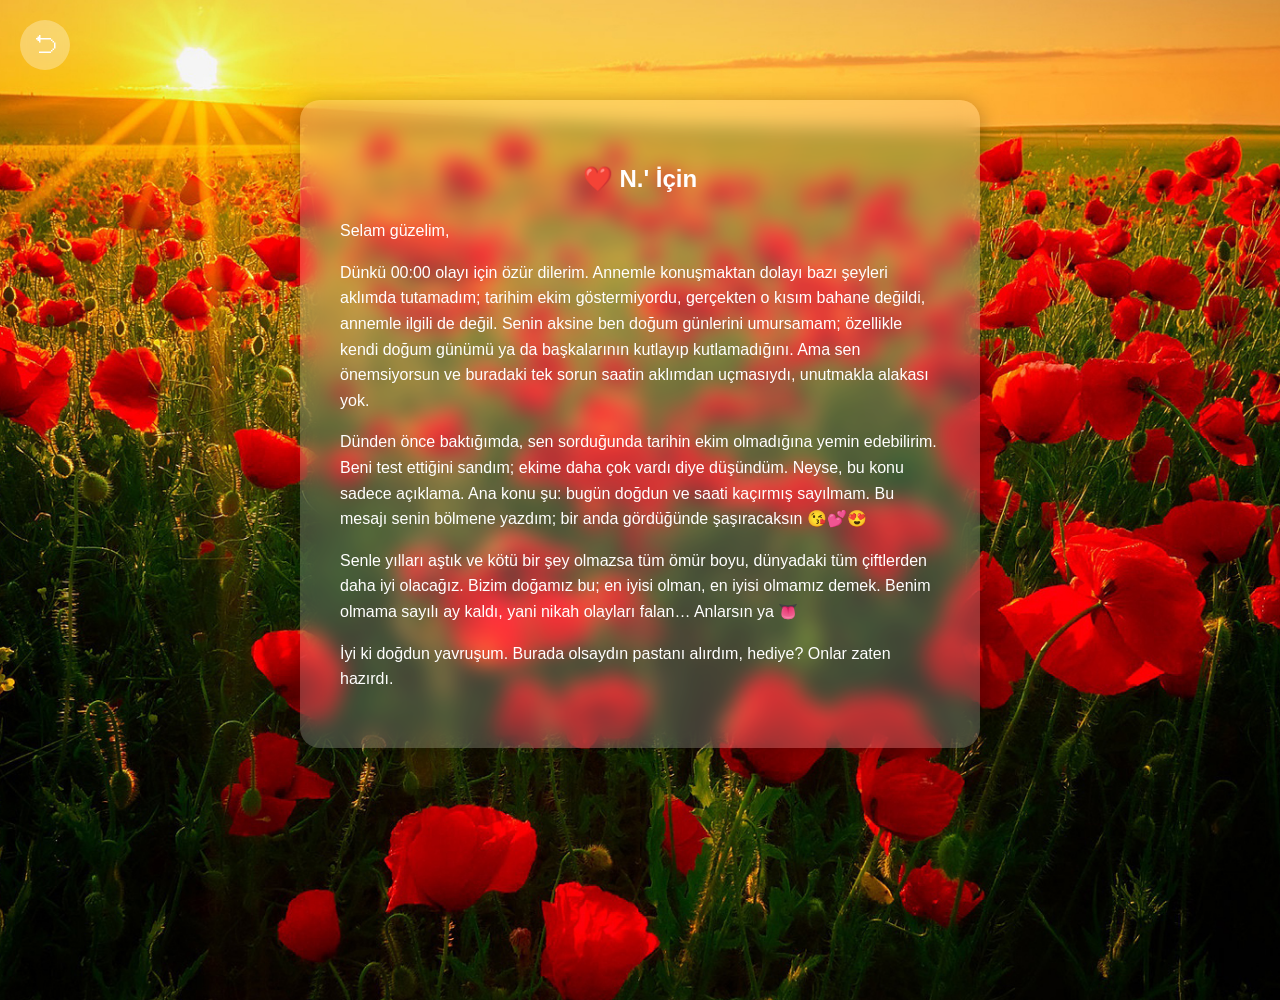
==== docs/Message/N_Message.html @ 72cfdd35 "NV-PAGE-2" ====
<!-- BU BİR 1889 BİLEŞENİDİR TAMAMEN TIPA TIP KOPYALANMASI YASAKTIR. -->




<!DOCTYPE html>
<html lang="en">




<button id="N_Button" onclick="window.location.href='../docs/index.html'">⮌</button>




<div id="N_Message_Block">
    <h2 id="N_Message_Title">❤️ N.' İçin</h2>

    <p>Selam güzelim,</p>

    <p>Dünkü 00:00 olayı için özür dilerim. Annemle konuşmaktan dolayı bazı şeyleri aklımda tutamadım; tarihim ekim göstermiyordu, gerçekten o kısım bahane değildi, annemle ilgili de değil. Senin aksine ben doğum günlerini umursamam; özellikle kendi doğum günümü ya da başkalarının kutlayıp kutlamadığını. Ama sen önemsiyorsun ve buradaki tek sorun saatin aklımdan uçmasıydı, unutmakla alakası yok.</p>

    <p>Dünden önce baktığımda, sen sorduğunda tarihin ekim olmadığına yemin edebilirim. Beni test ettiğini sandım; ekime daha çok vardı diye düşündüm. Neyse, bu konu sadece açıklama. Ana konu şu: bugün doğdun ve saati kaçırmış sayılmam. Bu mesajı senin bölmene yazdım; bir anda gördüğünde şaşıracaksın 😘💕😍</p>

    <p>Senle yılları aştık ve kötü bir şey olmazsa tüm ömür boyu, dünyadaki tüm çiftlerden daha iyi olacağız. Bizim doğamız bu; en iyisi olman, en iyisi olmamız demek. Benim olmama sayılı ay kaldı, yani nikah olayları falan… Anlarsın ya 👅</p>

    <p>İyi ki doğdun yavruşum. Burada olsaydın pastanı alırdım, hediye? Onlar zaten hazırdı.</p>
</div>




<style>

body {
    margin: 0;
    padding: 0;
    font-family: 'Ubuntu', sans-serif;
    background: url('../N_Folder/N_Message_Background.jpg') no-repeat center center;
    background-size: cover;
    height: 100vh;
}




#N_Message_Title {
    text-align: center;
    margin-bottom: 20px;
    font-size: 24px;
    color: #fff;
}




#N_Message_Block {
    background: rgba(255, 255, 255, 0.2);
    backdrop-filter: blur(10px);
    padding: 40px;
    border-radius: 20px;
    max-width: 600px;
    color: #fff;
    box-shadow: 0 4px 20px rgba(0,0,0,0.3);
    line-height: 1.6;
    text-align: left;
    margin: 100px auto;
}




#N_Button {
    position: fixed;
    top: 20px;
    left: 20px;
    width: 50px;
    height: 50px;
    border-radius: 50%;
    border: none;
    background: rgba(255, 255, 255, 0.3);
    color: #fff;
    font-size: 24px;
    cursor: pointer;
    backdrop-filter: blur(5px);
    display: flex;
    justify-content: center;
    align-items: center;
    transition: background 0.3s;
}




#N_Button:hover {
    background: rgba(255, 255, 255, 0.5);
}
</style>

</html>
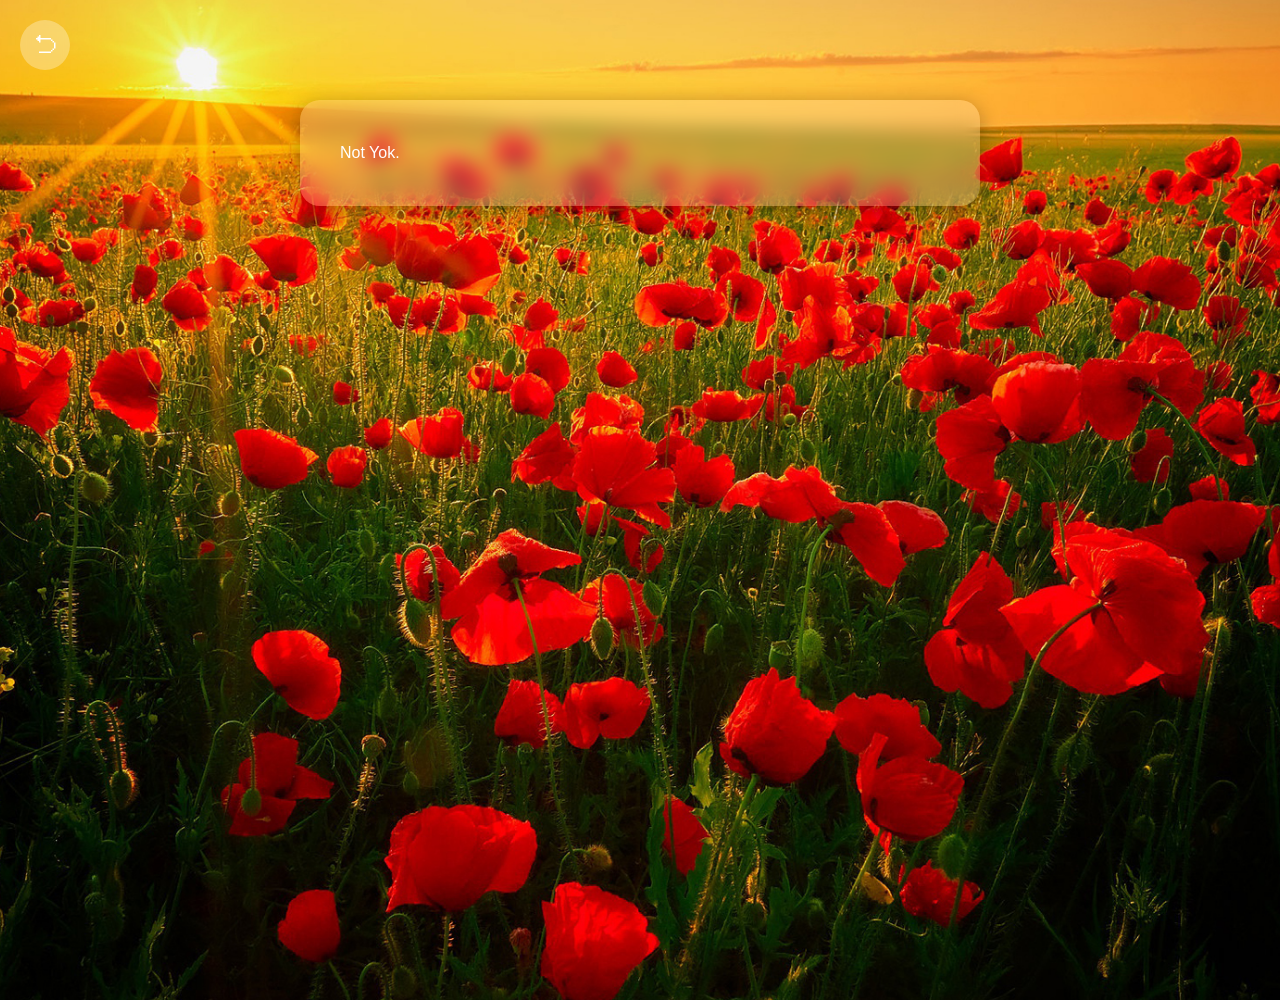
==== commit 2f370ac3: "NV-PAGE-2" ====
--- a/docs/Message/N_Message.html
+++ b/docs/Message/N_Message.html
@@ -9,23 +9,13 @@
 
 
 
-<button id="N_Button" onclick="window.location.href='../docs/index.html'">⮌</button>
+<button id="N_Button" onclick="window.location.href='../index.html'">⮌</button>
 
 
 
 
 <div id="N_Message_Block">
-    <h2 id="N_Message_Title">❤️ N.' İçin</h2>
-
-    <p>Selam güzelim,</p>
-
-    <p>Dünkü 00:00 olayı için özür dilerim. Annemle konuşmaktan dolayı bazı şeyleri aklımda tutamadım; tarihim ekim göstermiyordu, gerçekten o kısım bahane değildi, annemle ilgili de değil. Senin aksine ben doğum günlerini umursamam; özellikle kendi doğum günümü ya da başkalarının kutlayıp kutlamadığını. Ama sen önemsiyorsun ve buradaki tek sorun saatin aklımdan uçmasıydı, unutmakla alakası yok.</p>
-
-    <p>Dünden önce baktığımda, sen sorduğunda tarihin ekim olmadığına yemin edebilirim. Beni test ettiğini sandım; ekime daha çok vardı diye düşündüm. Neyse, bu konu sadece açıklama. Ana konu şu: bugün doğdun ve saati kaçırmış sayılmam. Bu mesajı senin bölmene yazdım; bir anda gördüğünde şaşıracaksın 😘💕😍</p>
-
-    <p>Senle yılları aştık ve kötü bir şey olmazsa tüm ömür boyu, dünyadaki tüm çiftlerden daha iyi olacağız. Bizim doğamız bu; en iyisi olman, en iyisi olmamız demek. Benim olmama sayılı ay kaldı, yani nikah olayları falan… Anlarsın ya 👅</p>
-
-    <p>İyi ki doğdun yavruşum. Burada olsaydın pastanı alırdım, hediye? Onlar zaten hazırdı.</p>
+Not Yok.
 </div>
 
 
